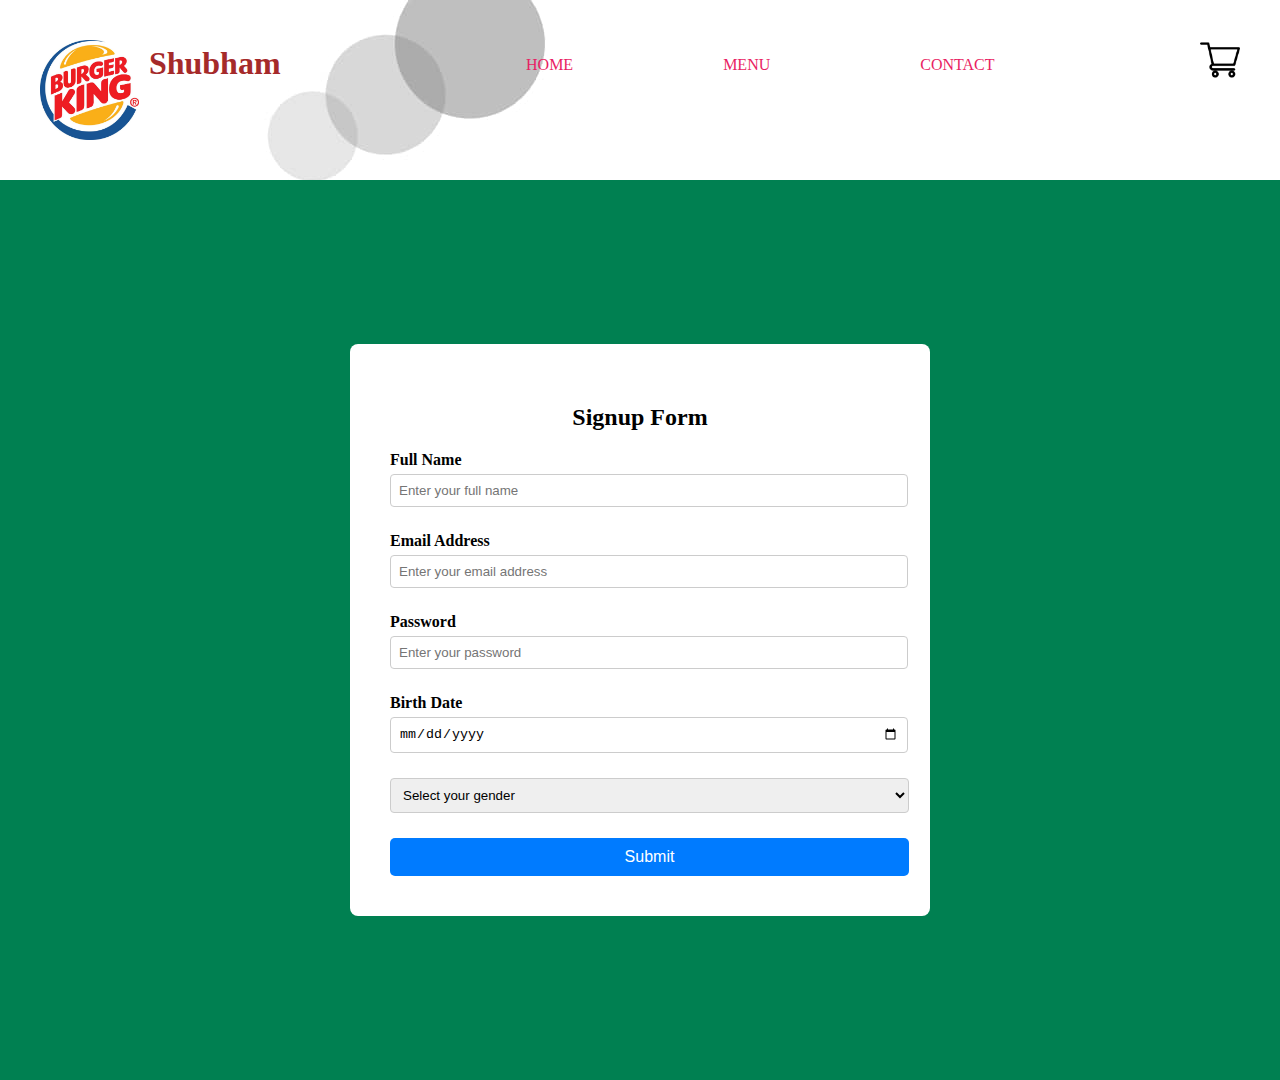
==== form.html @ e9014a72 "burger land page" ====
<!DOCTYPE html>
<html lang="en">
  <head>
    <meta charset="UTF-8" />
    <meta
      name="viewport"
      content="width=device-width, initial-scale=1.0" />
    <title>form</title>
    <link
      rel="stylesheet"
      href="./form.css" />
    <link
      rel="stylesheet"
      href="./index.css" />
  </head>
  <body>
    <header class="main-header">
      <nav class="navigation-bar">
        <div class="logo">
          <img
            src="./images/Burger King Logo.jpeg"
            alt=""
            width=""
            height="100" />
          <h1>Shubham</h1>
        </div>
        <ul>
          <li><a href="./index.html">HOME</a></li>
          <li><a href="./menu.html">MENU</a></li>
          <li><a href="./form.html">CONTACT</a></li>
        </ul>
        <div>
          <img
            src="./images/shopping-cart (1).png"
            alt=""
            width="40" />
        </div>
      </nav>
    </header>
    <div class="flex">
      <div class="container">
        <form class="signup-form">
          <h2>Signup Form</h2>
          <div class="form-group">
            <label for="full-name">Full Name</label>
            <input
              type="text"
              id="full-name"
              placeholder="Enter your full name" />
          </div>
          <div class="form-group">
            <label for="email">Email Address</label>
            <input
              type="email"
              id="email"
              placeholder="Enter your email address" />
          </div>
          <div class="form-group">
            <label for="password">Password</label>
            <input
              type="password"
              id="password"
              placeholder="Enter your password" />
          </div>
          <div class="form-group">
            <label for="birth-date">Birth Date</label>
            <input
              type="date"
              id="birth-date" />
          </div>
          <div class="form-group">
            <select id="gender">
              <option
                value=""
                disabled
                selected>
                Select your gender
              </option>
              <option value="male">Male</option>
              <option value="female">Female</option>
              <option value="other">Other</option>
            </select>
          </div>
          <button type="submit">Submit</button>
        </form>
      </div>
    </div>
  </body>
</html>
---- form.css ----
.navigation-bar ul{ 
display: flex;
justify-content: center;
gap: 150px;
}

.navigation-bar ul li{
list-style: none;
}
.navigation-bar ul li a{
text-decoration: none;
color: #e91e63;
}

.flex{
  display: flex;
  justify-content: center;
  align-items: center;
  height: 100vh;
  width: 100%;
  background-color: rgb(0, 128, 81);
}

.container {
  background-color: white;
  padding: 40px;
  border-radius: 8px;
}

.signup-form {
  display: flex;
  flex-direction: column;
  width: 500px;
}

.signup-form h2 {
  text-align: center;
  margin-bottom: 20px;
}

.form-group {
  margin-bottom: 25px;
}

.form-group label {
  display: block;
  margin-bottom: 5px;
  font-weight: bold;
}

.form-group input {
  width: 100%;
  padding: 8px;
  border: 1px solid #cccccc;
  border-radius: 4px;
}

.form-group select {
  width: 103.8%;
  padding: 8px;
  border: 1px solid #cccccc;
  border-radius: 4px;
}

button {
  padding: 10px;
  background-color: #007bff;
  color: white;
  border: none;
  border-radius: 5px;
  cursor: pointer;
  font-size: 16px;
  width: 103.8%;
}

button:hover {
background-color: #e91e63;;
}
---- index.css ----
body{ 
background-image: url(./images/backround\ image.jpg);
background-repeat: repeat;
padding: 0;
margin: 0;
box-sizing: border-box;
}
.main-header{
padding: 2.5em;
}

.navigation-bar{ display: flex;
justify-content: space-between;
}
.logo{
color: brown;
display: flex;
justify-content: space-between;
gap: 10px;
}

.logo h1{
margin-top: 5px;
}

.navigation-bar ul{ 
display: flex;
gap: 150px;
}

.navigation-bar ul li{
list-style: none;
}
.navigation-bar ul li a{
text-decoration: none;
color: #e91e63;
}

main{padding: 2em;
/* border: 2px solid green; */
}
.section-1{
/* background-color: red; */
display: flex;
justify-content: space-between;
}

.section-1 h1{ 
font-size: 40px;
color: brown;

}

.section-1 p{ font-size: 30px;
padding-bottom:  20px;
}

.price-cart{ display: flex;
align-items: center;
gap: 20px;
}
.price{padding: 10px 31px;
border: 1px solid #e91e63;

}

.cart{
padding: 10px 20px;
    background-color: #e91e63;
    color:white;
    border: none;
    cursor: pointer;
text-transform: uppercase;
}
.cart:hover{ color: aquamarine;
}


.loading{ 
padding-top: 19px;
padding-left: 910px;
}

.burger-img{ padding: 29px 40px;
}
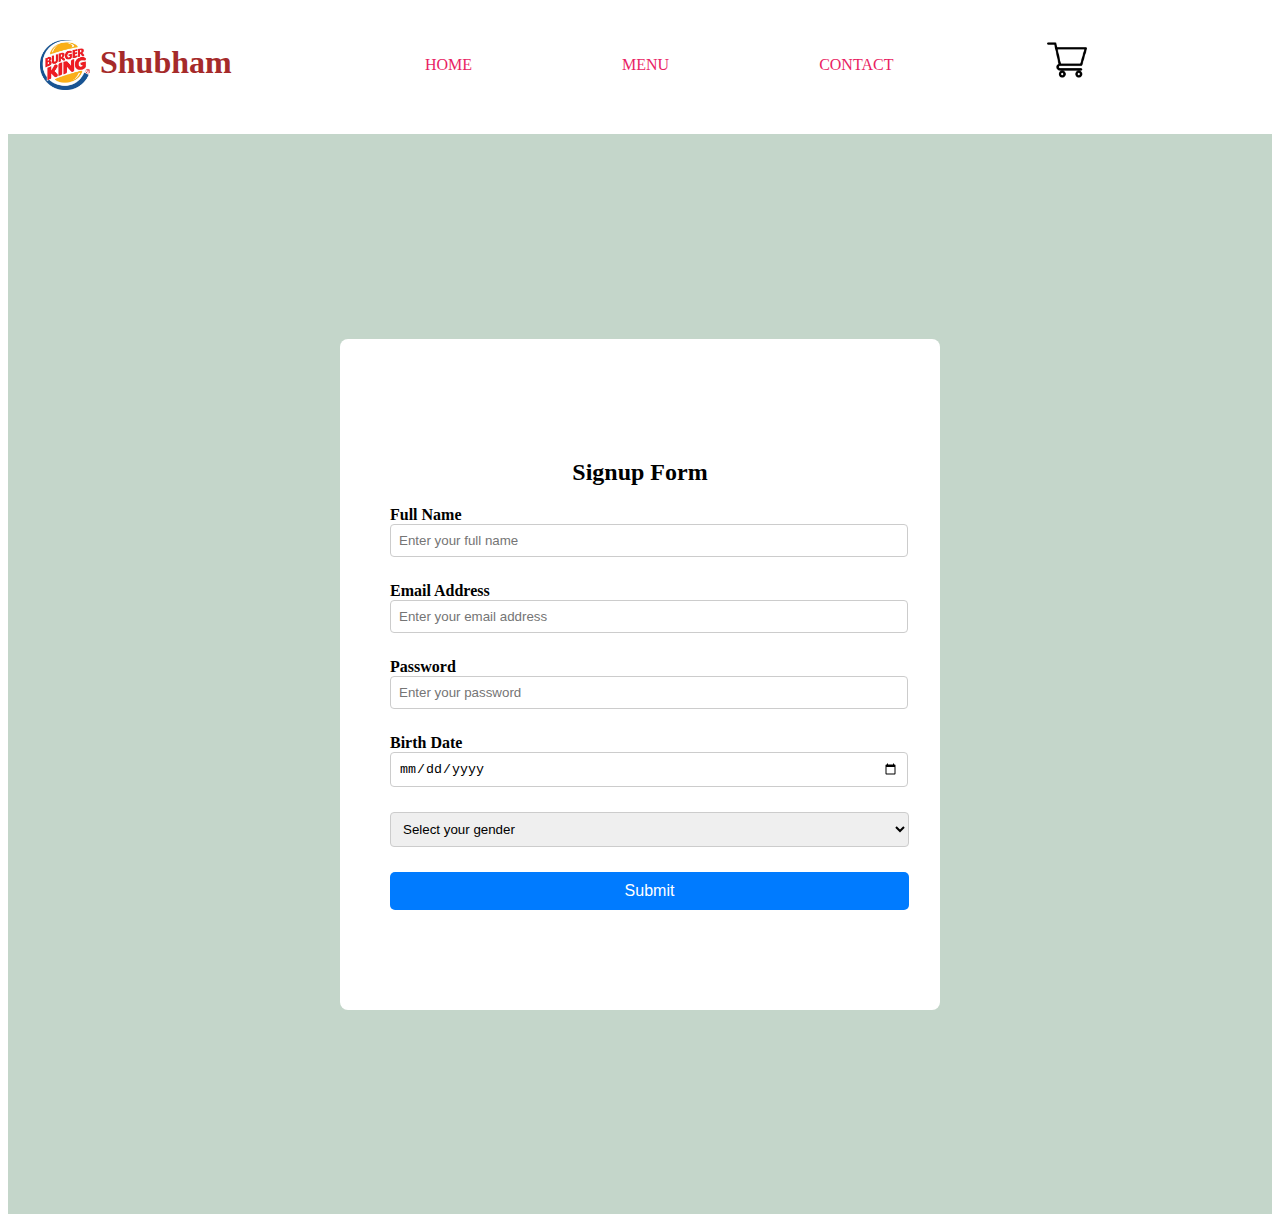
==== commit 0e9a1e54: "mobile responsive" ====
--- a/form.html
+++ b/form.html
@@ -12,6 +12,7 @@
     <link
       rel="stylesheet"
       href="./index.css" />
+<link rel="stylesheet" href="./mobile.css">
   </head>
   <body>
     <header class="main-header">
@@ -24,7 +25,7 @@
             height="100" />
           <h1>Shubham</h1>
         </div>
-        <ul>
+        <ul class="main-ul">
           <li><a href="./index.html">HOME</a></li>
           <li><a href="./menu.html">MENU</a></li>
           <li><a href="./form.html">CONTACT</a></li>
@@ -34,6 +35,17 @@
             src="./images/shopping-cart (1).png"
             alt=""
             width="40" />
+        </div>
+        <div class="mobile">
+          <img
+            src="./images/hamburger menu.png"
+            alt=""
+            width="70px" />
+          <ul>
+            <li><a href="">HOME</a></li>
+            <li><a href="./menu.html">MENU</a></li>
+            <li><a href="./form.html">CONTACT</a></li>
+          </ul>
         </div>
       </nav>
     </header>
--- a/form.css
+++ b/form.css
@@ -16,14 +16,15 @@
   display: flex;
   justify-content: center;
   align-items: center;
-  height: 100vh;
+  height: 120vh;
   width: 100%;
-  background-color: rgb(0, 128, 81);
+  background-color: rgba(59, 120, 80, 0.3);
+
 }
 
 .container {
   background-color: white;
-  padding: 40px;
+  padding: 50px;
   border-radius: 8px;
 }
 
@@ -31,7 +32,9 @@
   display: flex;
   flex-direction: column;
   width: 500px;
+padding-block: 50px;
 }
+
 
 .signup-form h2 {
   text-align: center;
@@ -44,7 +47,6 @@
 
 .form-group label {
   display: block;
-  margin-bottom: 5px;
   font-weight: bold;
 }
 
--- a/index.css
+++ b/index.css
@@ -1,12 +1,10 @@
 body{ 
-background-image: url(./images/backround\ image.jpg);
+
 background-repeat: repeat;
-padding: 0;
-margin: 0;
 box-sizing: border-box;
 }
 .main-header{
-padding: 2.5em;
+padding: 2em;
 }
 
 .navigation-bar{ display: flex;
@@ -20,7 +18,17 @@
 }
 
 .logo h1{
-margin-top: 5px;
+margin-top: 4px;
+}
+
+.logo img{
+ width: 50px;
+height: 50px;
+}
+
+.mobile img{
+width: 40px;
+height: 40px;
 }
 
 .navigation-bar ul{ 
@@ -37,10 +45,9 @@
 }
 
 main{padding: 2em;
-/* border: 2px solid green; */
+
 }
 .section-1{
-/* background-color: red; */
 display: flex;
 justify-content: space-between;
 }
@@ -82,4 +89,5 @@
 }
 
 .burger-img{ padding: 29px 40px;
-}+}
+
--- a/mobile.css
+++ b/mobile.css
@@ -0,0 +1,86 @@
+header nav .mobile img {
+  display: none;
+}
+
+header nav .mobile ul {
+  display: none;
+}
+
+/* for mobile */
+
+@media only screen and (max-width: 600px) {
+  header .main-ul {
+    display: none;
+  }
+
+  header nav .mobile img {
+    display: block;
+    background-color: red;
+  }
+
+  .section-1 {
+    flex-direction: column;
+  }
+
+  .loading {
+    padding-left: 0;
+    margin-top: 30px;
+  }
+
+  .section-1 .burger-img {
+    order: 1;
+  }
+
+  .section-1 .main-menu {
+    order: 2;
+  }
+
+  /* menu-mobile */
+  .food-item img {
+    width: 50%;
+  }
+
+  .food-grid {
+    grid-template-columns: repeat(2, 1fr);
+    gap: 10px;
+  }
+
+  .food-item h2 {
+    padding-right: 0;
+  }
+
+  .food-item p {
+    padding-right: 0;
+  }
+
+  /* form-mobile */
+
+  .flex {
+    display: block;
+    width: 50%;
+height: 50vh
+background-color:rgba(59, 120, 80, 0.3);;
+  }
+
+.container{
+background-color: white;
+}
+  .signup-form {
+width:290px;
+  }
+
+.signup-form h2{
+margin-bottom: 10px;
+}
+
+.form-group input{
+width: 90%;
+
+}
+
+.form-group select,button
+{
+
+width: 96.9%;
+}
+}
